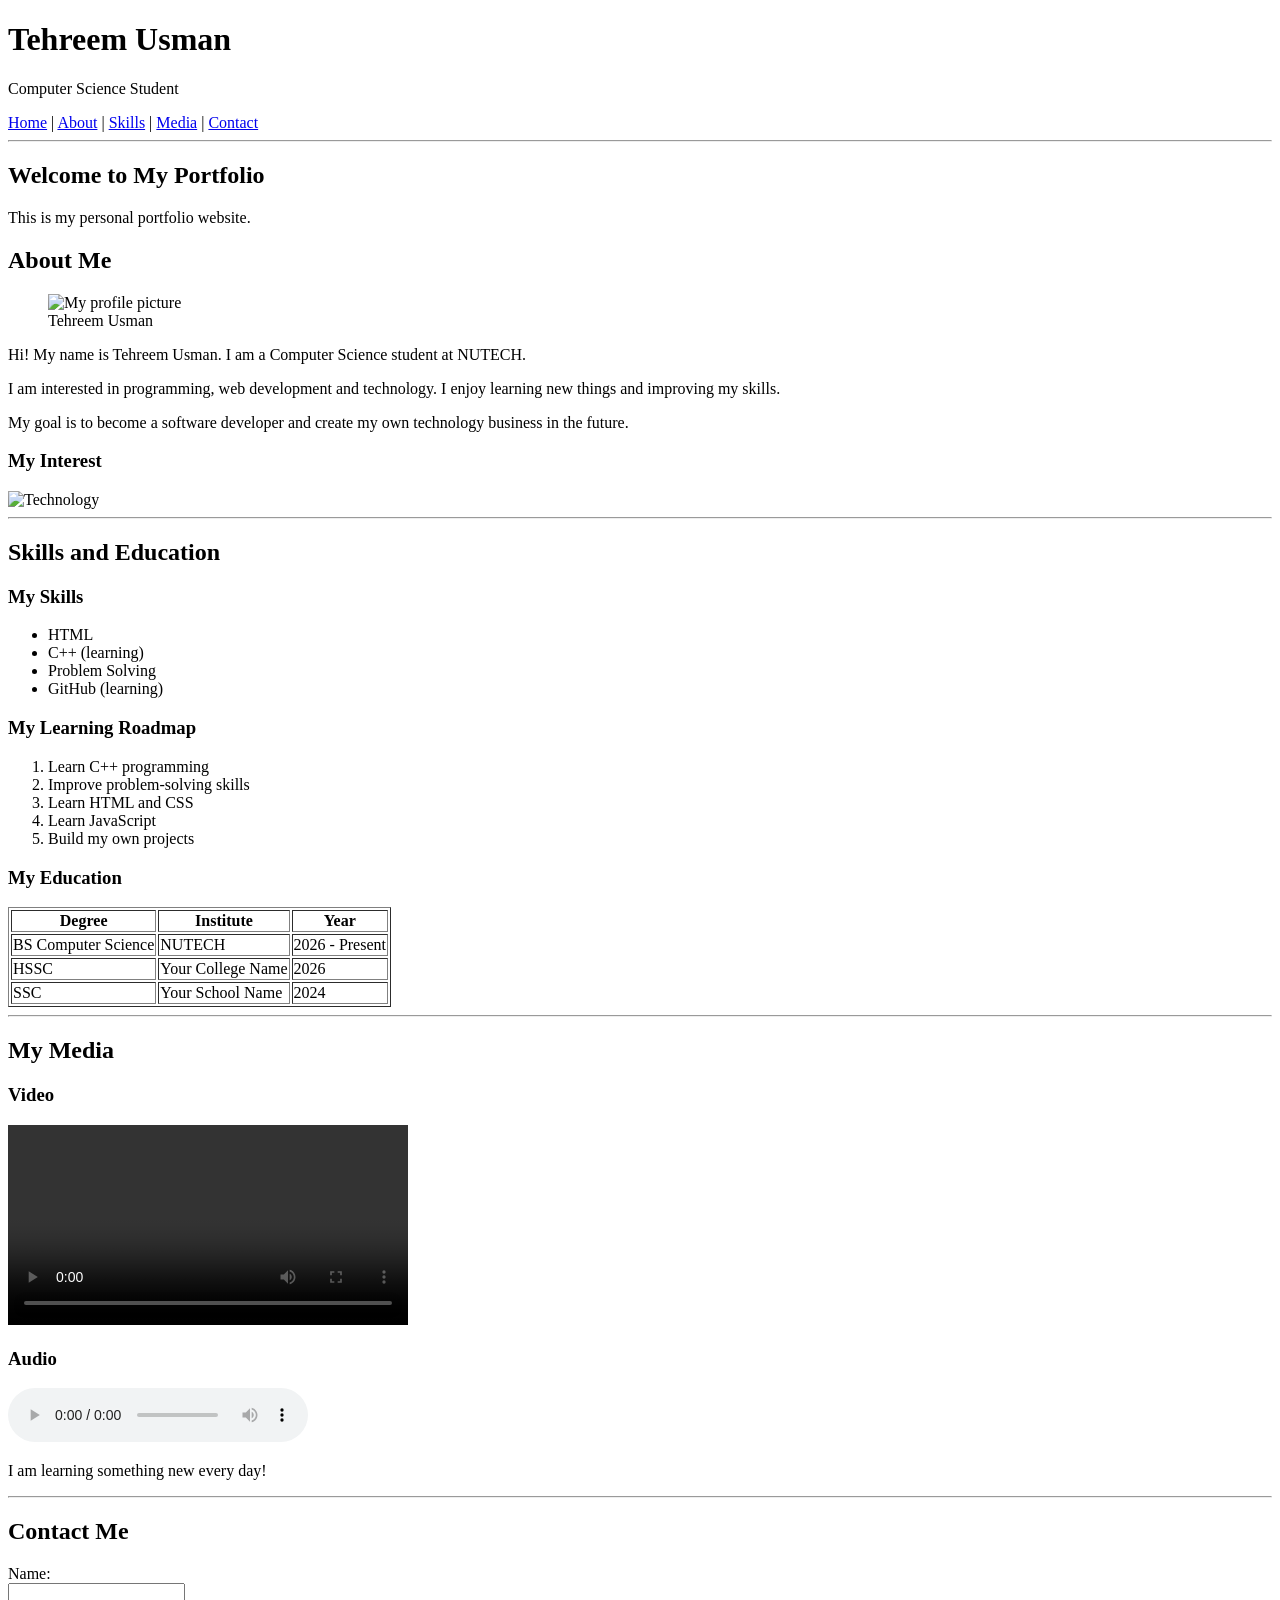
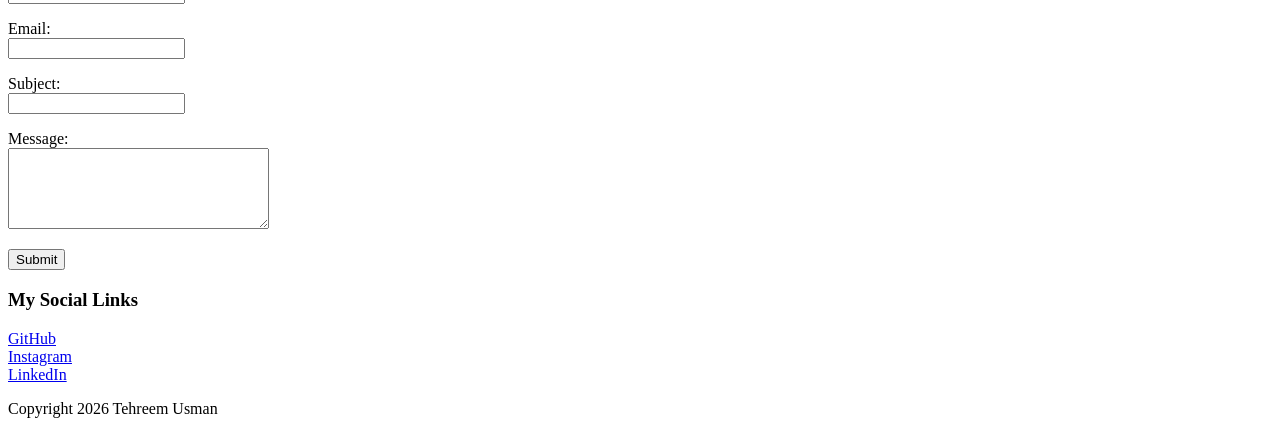
==== TehreemUsman_Portfolio.html @ 86d04010 "Add files via upload" ====
<!DOCTYPE html>
<html>
<head>
    <title>Tehreem Usman Portfolio</title>
</head>
<body>

    <header>
        <h1>Tehreem Usman</h1>
        <p>Computer Science Student</p>

        <nav>
            <a href="#home">Home</a> |
            <a href="#about">About</a> |
            <a href="#skills">Skills</a> |
            <a href="#media">Media</a> |
            <a href="#contact">Contact</a>
        </nav>
    </header>

    <hr>

    <section id="home">
        <h2>Welcome to My Portfolio</h2>
        <p>This is my personal portfolio website.</p>
    </section>

    <section id="about">
        <h2>About Me</h2>

        <article>
            <figure>
                <img src="https://cdn-icons-png.flaticon.com/512/3895/3895366.png"
                     alt="My profile picture" width="150">
                <figcaption>Tehreem Usman</figcaption>
            </figure>

            <p>Hi! My name is Tehreem Usman. I am a Computer Science student at NUTECH.</p>

            <p>I am interested in programming, web development and technology. I enjoy learning new things and improving my skills.</p>

            <p>My goal is to become a software developer and create my own technology business in the future.</p>

            <h3>My Interest</h3>
            <img src="https://images.unsplash.com/photo-1518770660439-4636190af475?auto=format&fit=crop&w=500&q=80"
                 alt="Technology" width="250">
        </article>
    </section>

    <hr>

    <section id="skills">
        <h2>Skills and Education</h2>

        <h3>My Skills</h3>
        <ul>
            <li>HTML</li>
            <li>C++ (learning)</li>
            <li>Problem Solving</li>
            <li>GitHub (learning)</li>
        </ul>

        <h3>My Learning Roadmap</h3>
        <ol>
            <li>Learn C++ programming</li>
            <li>Improve problem-solving skills</li>
            <li>Learn HTML and CSS</li>
            <li>Learn JavaScript</li>
            <li>Build my own projects</li>
        </ol>

        <h3>My Education</h3>

        <table border="1">
            <tr>
                <th>Degree</th>
                <th>Institute</th>
                <th>Year</th>
            </tr>
            <tr>
                <td>BS Computer Science</td>
                <td>NUTECH</td>
                <td>2026 - Present</td>
            </tr>
            <tr>
                <td>HSSC</td>
                <td>Your College Name</td>
                <td>2026</td>
            </tr>
            <tr>
                <td>SSC</td>
                <td>Your School Name</td>
                <td>2024</td>
            </tr>
        </table>
    </section>

    <hr>

    <section id="media">
        <h2>My Media</h2>

        <h3>Video</h3>
        <video width="400" controls>
            <source src="intro-video.mp4" type="video/mp4">
            Your browser does not support video.
        </video>

        <h3>Audio</h3>
        <audio controls>
            <source src="intro-audio.mp4" type="audio/mp4">
            Your browser does not support audio.
        </audio>

        <div>
            <p><span>I am learning something new every day!</span></p>
        </div>
    </section>

    <hr>

    <footer id="contact">
        <h2>Contact Me</h2>

        <form>
            <p>
                Name:<br>
                <input type="text" name="name" required>
            </p>

            <p>
                Email:<br>
                <input type="email" name="email" required>
            </p>

            <p>
                Subject:<br>
                <input type="text" name="subject" required>
            </p>

            <p>
                Message:<br>
                <textarea name="message" rows="5" cols="30" required></textarea>
            </p>

            <input type="submit" value="Submit">
        </form>

        <h3>My Social Links</h3>

        <nav>
            <a href="https://github.com/Tehreem-Usman">GitHub</a><br>
            <a href="https://www.instagram.com/tehreem_usman_/">Instagram</a><br>
            <a href="https://www.linkedin.com/">LinkedIn</a>
        </nav>

        <p>Copyright 2026 Tehreem Usman</p>
    </footer>

</body>
</html>
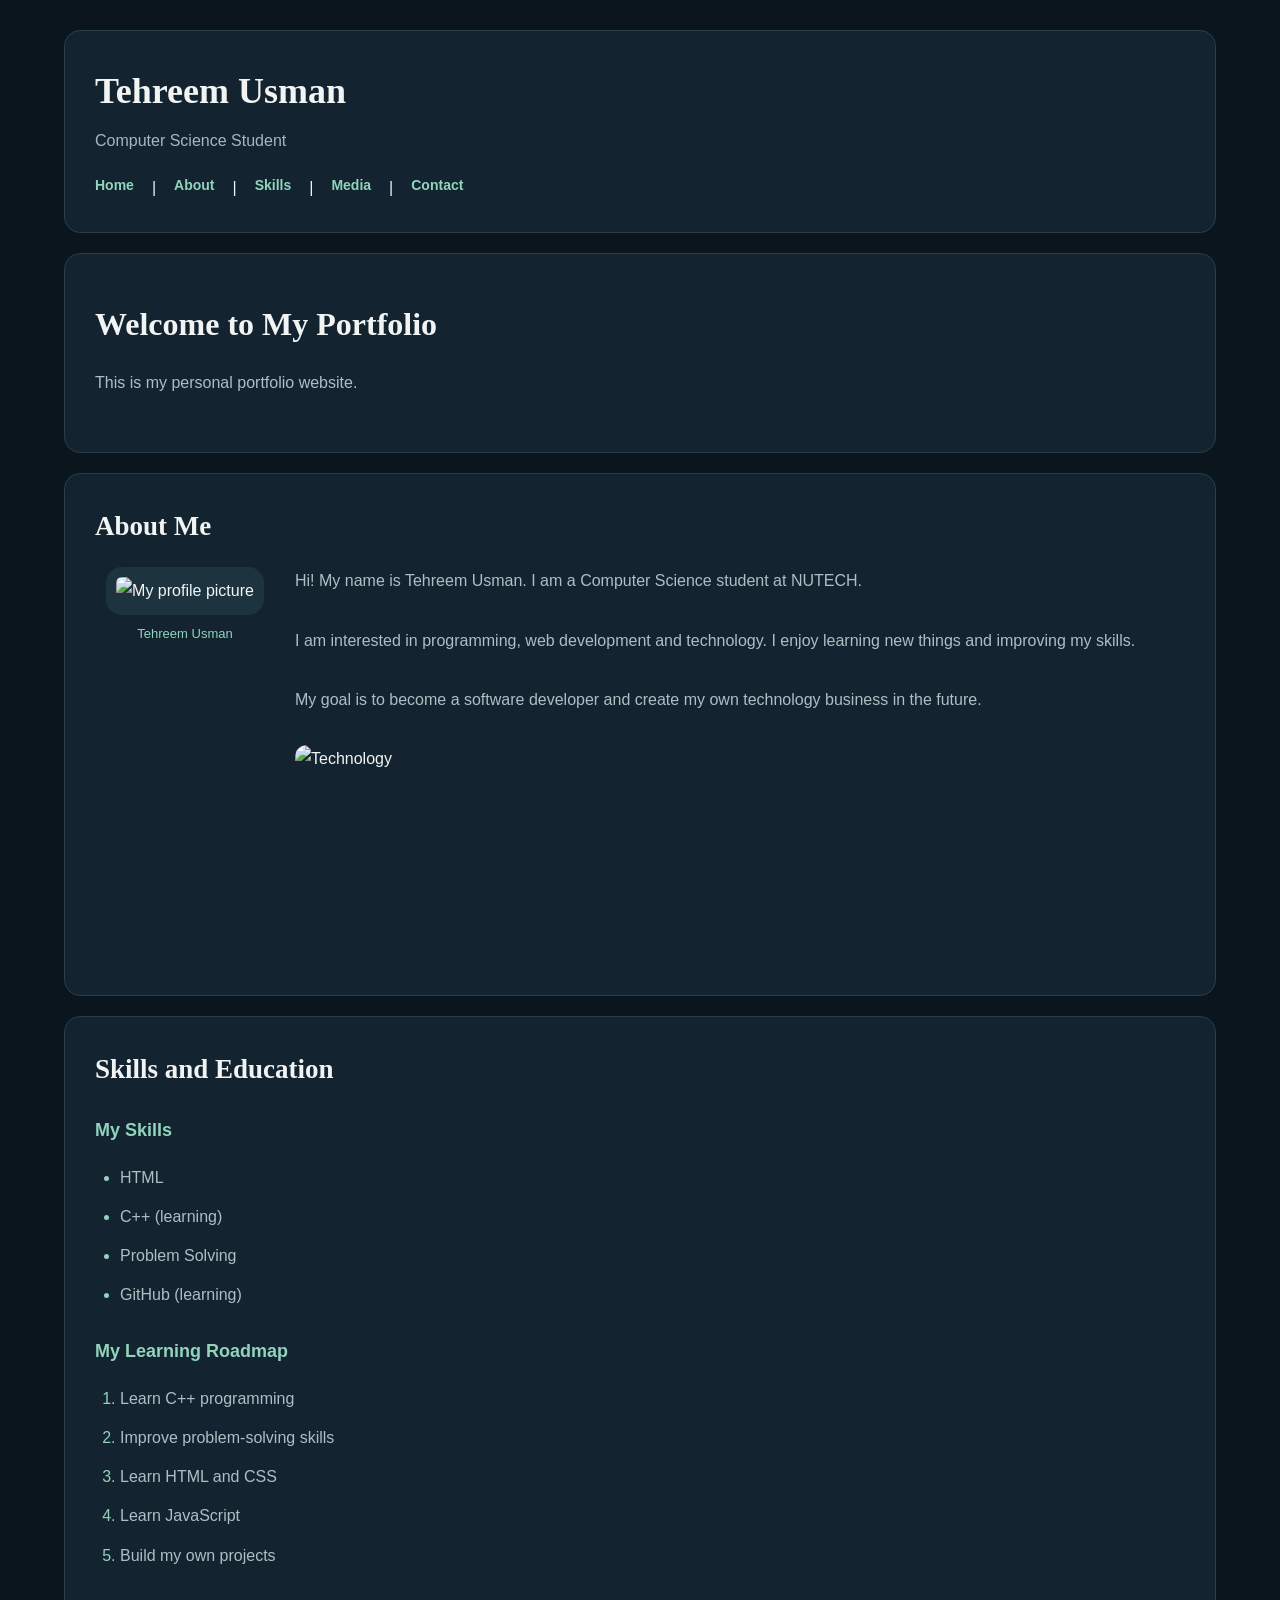
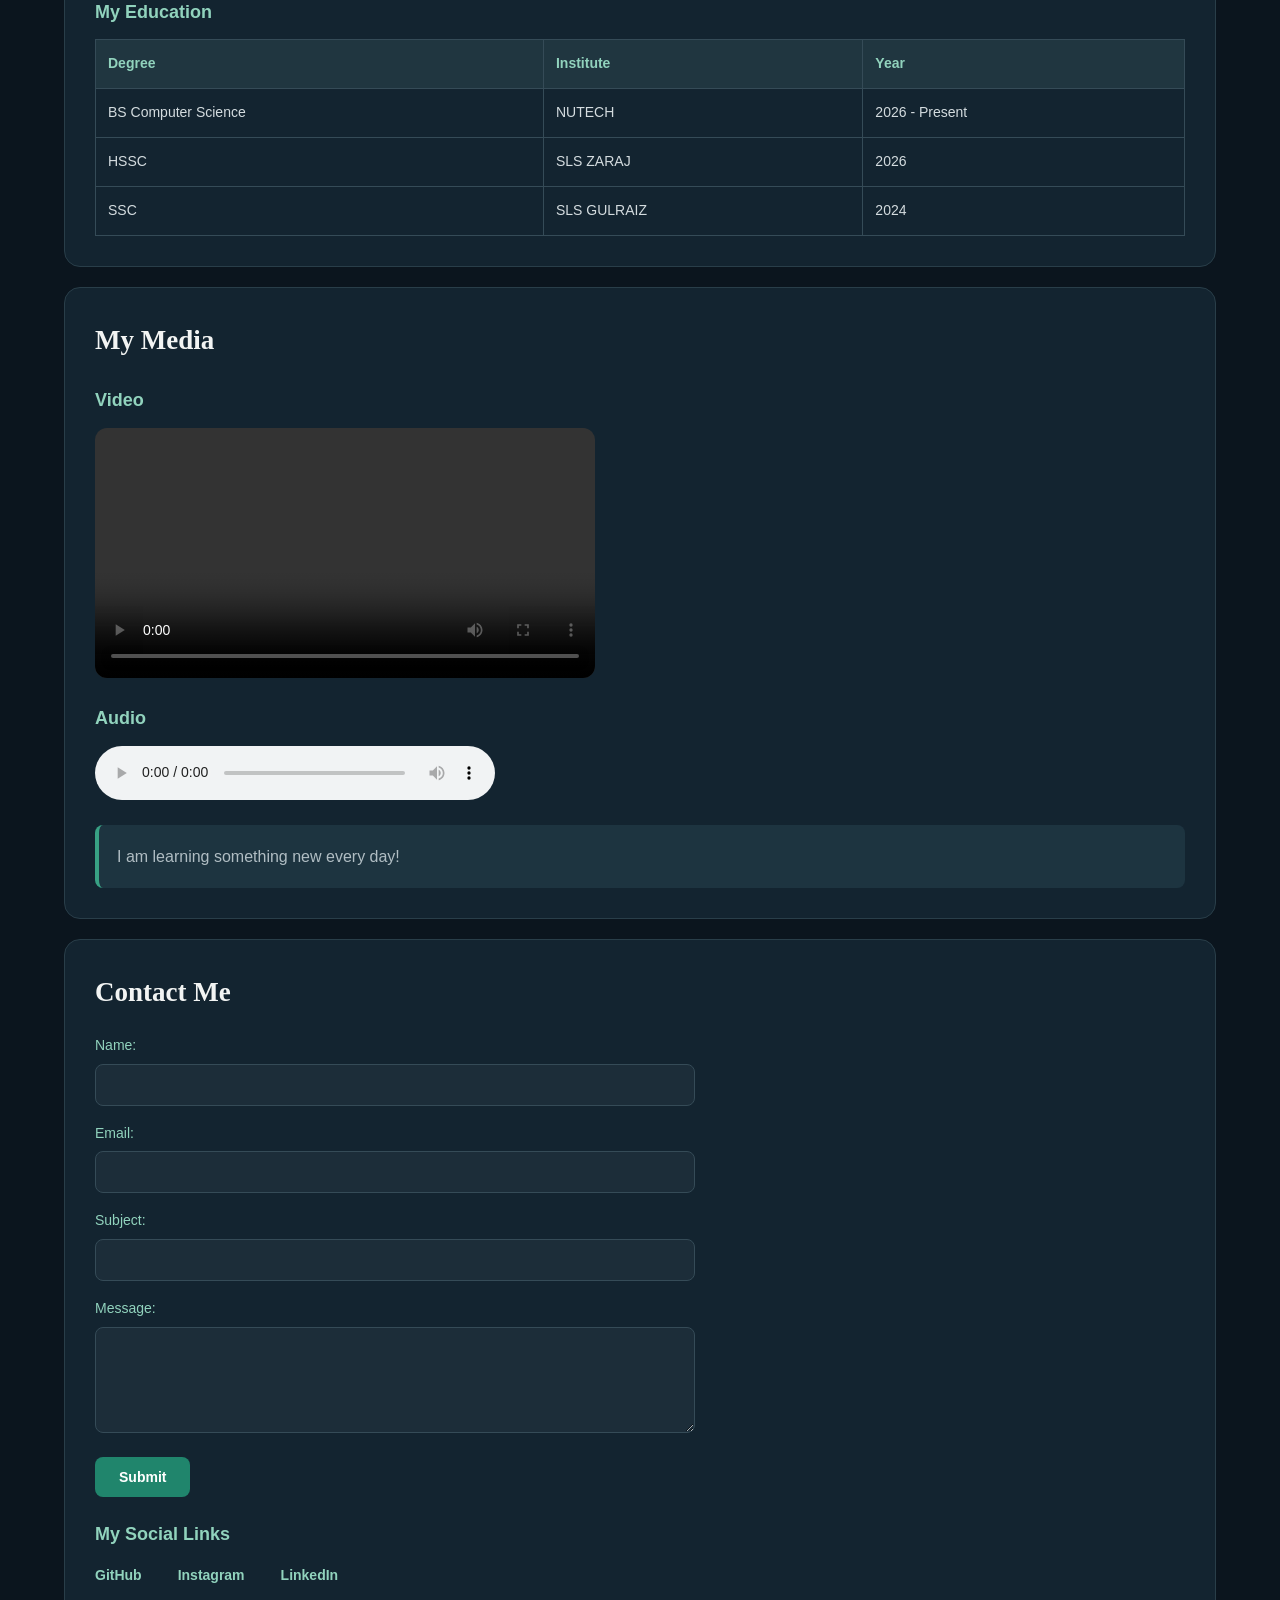
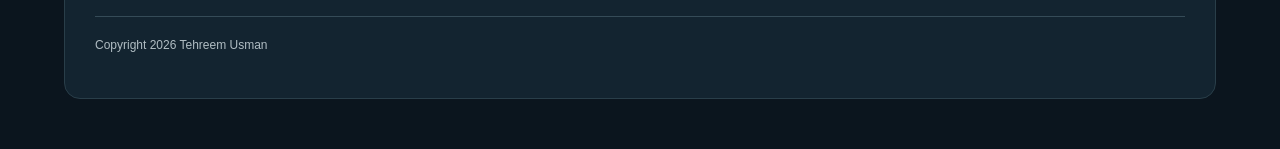
==== commit f219a97f: "Add personal portfolio website" ====
--- a/TehreemUsman_Portfolio.html
+++ b/TehreemUsman_Portfolio.html
@@ -1,162 +1,164 @@
-
-<!DOCTYPE html>
-<html>
-<head>
-    <title>Tehreem Usman Portfolio</title>
-</head>
-<body>
-
-    <header>
-        <h1>Tehreem Usman</h1>
-        <p>Computer Science Student</p>
-
-        <nav>
-            <a href="#home">Home</a> |
-            <a href="#about">About</a> |
-            <a href="#skills">Skills</a> |
-            <a href="#media">Media</a> |
-            <a href="#contact">Contact</a>
-        </nav>
-    </header>
-
-    <hr>
-
-    <section id="home">
-        <h2>Welcome to My Portfolio</h2>
-        <p>This is my personal portfolio website.</p>
-    </section>
-
-    <section id="about">
-        <h2>About Me</h2>
-
-        <article>
-            <figure>
-                <img src="https://cdn-icons-png.flaticon.com/512/3895/3895366.png"
-                     alt="My profile picture" width="150">
-                <figcaption>Tehreem Usman</figcaption>
-            </figure>
-
-            <p>Hi! My name is Tehreem Usman. I am a Computer Science student at NUTECH.</p>
-
-            <p>I am interested in programming, web development and technology. I enjoy learning new things and improving my skills.</p>
-
-            <p>My goal is to become a software developer and create my own technology business in the future.</p>
-
-            <h3>My Interest</h3>
-            <img src="https://images.unsplash.com/photo-1518770660439-4636190af475?auto=format&fit=crop&w=500&q=80"
-                 alt="Technology" width="250">
-        </article>
-    </section>
-
-    <hr>
-
-    <section id="skills">
-        <h2>Skills and Education</h2>
-
-        <h3>My Skills</h3>
-        <ul>
-            <li>HTML</li>
-            <li>C++ (learning)</li>
-            <li>Problem Solving</li>
-            <li>GitHub (learning)</li>
-        </ul>
-
-        <h3>My Learning Roadmap</h3>
-        <ol>
-            <li>Learn C++ programming</li>
-            <li>Improve problem-solving skills</li>
-            <li>Learn HTML and CSS</li>
-            <li>Learn JavaScript</li>
-            <li>Build my own projects</li>
-        </ol>
-
-        <h3>My Education</h3>
-
-        <table border="1">
-            <tr>
-                <th>Degree</th>
-                <th>Institute</th>
-                <th>Year</th>
-            </tr>
-            <tr>
-                <td>BS Computer Science</td>
-                <td>NUTECH</td>
-                <td>2026 - Present</td>
-            </tr>
-            <tr>
-                <td>HSSC</td>
-                <td>Your College Name</td>
-                <td>2026</td>
-            </tr>
-            <tr>
-                <td>SSC</td>
-                <td>Your School Name</td>
-                <td>2024</td>
-            </tr>
-        </table>
-    </section>
-
-    <hr>
-
-    <section id="media">
-        <h2>My Media</h2>
-
-        <h3>Video</h3>
-        <video width="400" controls>
-            <source src="intro-video.mp4" type="video/mp4">
-            Your browser does not support video.
-        </video>
-
-        <h3>Audio</h3>
-        <audio controls>
-            <source src="intro-audio.mp4" type="audio/mp4">
-            Your browser does not support audio.
-        </audio>
-
-        <div>
-            <p><span>I am learning something new every day!</span></p>
-        </div>
-    </section>
-
-    <hr>
-
-    <footer id="contact">
-        <h2>Contact Me</h2>
-
-        <form>
-            <p>
-                Name:<br>
-                <input type="text" name="name" required>
-            </p>
-
-            <p>
-                Email:<br>
-                <input type="email" name="email" required>
-            </p>
-
-            <p>
-                Subject:<br>
-                <input type="text" name="subject" required>
-            </p>
-
-            <p>
-                Message:<br>
-                <textarea name="message" rows="5" cols="30" required></textarea>
-            </p>
-
-            <input type="submit" value="Submit">
-        </form>
-
-        <h3>My Social Links</h3>
-
-        <nav>
-            <a href="https://github.com/Tehreem-Usman">GitHub</a><br>
-            <a href="https://www.instagram.com/tehreem_usman_/">Instagram</a><br>
-            <a href="https://www.linkedin.com/">LinkedIn</a>
-        </nav>
-
-        <p>Copyright 2026 Tehreem Usman</p>
-    </footer>
-
-</body>
-</html>
+
+<!DOCTYPE html>
+<html>
+<head>
+    <meta name="viewport" content="width=device-width, initial-scale=1.0">
+<link rel="stylesheet" href="portfolio.css">
+    <title>Tehreem Usman Portfolio</title>
+</head>
+<body>
+
+    <header>
+        <h1>Tehreem Usman</h1>
+        <p>Computer Science Student</p>
+
+        <nav>
+            <a href="#home">Home</a> |
+            <a href="#about">About</a> |
+            <a href="#skills">Skills</a> |
+            <a href="#media">Media</a> |
+            <a href="#contact">Contact</a>
+        </nav>
+    </header>
+
+    <hr>
+
+    <section id="home">
+        <h2>Welcome to My Portfolio</h2>
+        <p>This is my personal portfolio website.</p>
+    </section>
+
+    <section id="about">
+        <h2>About Me</h2>
+
+        <article>
+            <figure>
+                <img src="https://cdn-icons-png.flaticon.com/512/3895/3895366.png"
+                     alt="My profile picture" width="150">
+                <figcaption>Tehreem Usman</figcaption>
+            </figure>
+
+            <p>Hi! My name is Tehreem Usman. I am a Computer Science student at NUTECH.</p>
+
+            <p>I am interested in programming, web development and technology. I enjoy learning new things and improving my skills.</p>
+
+            <p>My goal is to become a software developer and create my own technology business in the future.</p>
+
+            
+            <img src="https://images.unsplash.com/photo-1518770660439-4636190af475?auto=format&fit=crop&w=500&q=80"
+                 alt="Technology" width="250">
+        </article>
+    </section>
+
+    <hr>
+
+    <section id="skills">
+        <h2>Skills and Education</h2>
+
+        <h3>My Skills</h3>
+        <ul>
+            <li>HTML</li>
+            <li>C++ (learning)</li>
+            <li>Problem Solving</li>
+            <li>GitHub (learning)</li>
+        </ul>
+
+        <h3>My Learning Roadmap</h3>
+        <ol>
+            <li>Learn C++ programming</li>
+            <li>Improve problem-solving skills</li>
+            <li>Learn HTML and CSS</li>
+            <li>Learn JavaScript</li>
+            <li>Build my own projects</li>
+        </ol>
+
+        <h3>My Education</h3>
+
+        <table border="1">
+            <tr>
+                <th>Degree</th>
+                <th>Institute</th>
+                <th>Year</th>
+            </tr>
+            <tr>
+                <td>BS Computer Science</td>
+                <td>NUTECH</td>
+                <td>2026 - Present</td>
+            </tr>
+            <tr>
+                <td>HSSC</td>
+                <td>SLS ZARAJ</td>
+                <td>2026</td>
+            </tr>
+            <tr>
+                <td>SSC</td>
+                <td>SLS GULRAIZ</td>
+                <td>2024</td>
+            </tr>
+        </table>
+    </section>
+
+    <hr>
+
+    <section id="media">
+        <h2>My Media</h2>
+
+        <h3>Video</h3>
+        <video width="400" controls>
+            <source src="intro-video.mp4" type="video/mp4">
+            Your browser does not support video.
+        </video>
+
+        <h3>Audio</h3>
+        <audio controls>
+            <source src="intro-audio.mp4" type="audio/mp4">
+            Your browser does not support audio.
+        </audio>
+
+        <div>
+            <p><span>I am learning something new every day!</span></p>
+        </div>
+    </section>
+
+    <hr>
+
+    <footer id="contact">
+        <h2>Contact Me</h2>
+
+        <form>
+            <p>
+                Name:<br>
+                <input type="text" name="name" required>
+            </p>
+
+            <p>
+                Email:<br>
+                <input type="email" name="email" required>
+            </p>
+
+            <p>
+                Subject:<br>
+                <input type="text" name="subject" required>
+            </p>
+
+            <p>
+                Message:<br>
+                <textarea name="message" rows="5" cols="30" required></textarea>
+            </p>
+
+            <input type="submit" value="Submit">
+        </form>
+
+        <h3>My Social Links</h3>
+
+        <nav>
+            <a href="https://github.com/Tehreem-Usman">GitHub</a><br>
+            <a href="https://www.instagram.com/tehreem_usman._/">Instagram</a><br>
+            <a href="https://www.linkedin.com/">LinkedIn</a>
+        </nav>
+
+        <p>Copyright 2026 Tehreem Usman</p>
+    </footer>
+
+</body>
+</html>
--- a/portfolio.css
+++ b/portfolio.css
@@ -0,0 +1,320 @@
+
+/* General styling */
+* {
+    margin: 0;
+    padding: 0;
+    box-sizing: border-box;
+}
+
+body {
+    background-color: #0b151e;
+    color: #f2f4f3;
+    font-family: Arial, sans-serif;
+    line-height: 1.7;
+    padding: 30px 5%;
+}
+
+header, section, footer {
+    max-width: 1200px;
+    margin: 0 auto 20px;
+}
+
+header {
+    background-color: #132430;
+    padding: 30px;
+    border: 1px solid #293e49;
+    border-radius: 16px;
+}
+
+header h1 {
+    font-family: Georgia, serif;
+    font-size: 36px;
+    margin-bottom: 5px;
+}
+
+header p {
+    color: #a8b6bd;
+    margin-bottom: 20px;
+}
+
+nav {
+    display: flex;
+    flex-wrap: wrap;
+    gap: 18px;
+}
+
+nav a {
+    color: #91d3bd;
+    text-decoration: none;
+    font-size: 14px;
+    font-weight: bold;
+    transition: color 0.3s;
+}
+
+nav a:hover {
+    color: white;
+}
+
+/* All main sections */
+section, footer {
+    background-color: #132430;
+    padding: 30px;
+    border: 1px solid #293e49;
+    border-radius: 16px;
+}
+
+h2 {
+    font-family: Georgia, serif;
+    font-size: 27px;
+    margin-bottom: 18px;
+}
+
+h3 {
+    color: #91d3bd;
+    font-size: 18px;
+    margin: 22px 0 12px;
+}
+
+p {
+    color: #b0bdc3;
+    margin-bottom: 12px;
+}
+
+hr {
+    display: none;
+}
+
+/* Home section */
+#home {
+    min-height: 200px;
+    display: flex;
+    flex-direction: column;
+    justify-content: center;
+}
+
+#home h2 {
+    font-size: 32px;
+}
+
+/* About section */
+#about article {
+    display: grid;
+    grid-template-columns: 180px 1fr;
+    gap: 20px;
+    align-items: start;
+}
+
+#about figure {
+    grid-row: span 3;
+    text-align: center;
+}
+
+#about figure img {
+    width: 150px;
+    height: 150px;
+    object-fit: contain;
+    background-color: #1d3440;
+    border-radius: 16px;
+    padding: 10px;
+}
+
+figcaption {
+    color: #91d3bd;
+    font-size: 13px;
+    margin-top: 8px;
+}
+
+#about article > p,
+#about article > h3,
+#about article > img {
+    grid-column: 2;
+}
+
+#about article > img {
+    width: 100%;
+    max-width: 400px;
+    height: 220px;
+    object-fit: cover;
+    border-radius: 12px;
+}
+
+/* Skills and learning roadmap */
+#skills ul,
+#skills ol {
+    padding-left: 25px;
+    margin-bottom: 20px;
+}
+
+#skills li {
+    color: #b0bdc3;
+    padding: 6px 0;
+}
+
+#skills li::marker {
+    color: #91d3bd;
+}
+
+/* Education table */
+table {
+    width: 100%;
+    border-collapse: collapse;
+    margin-top: 12px;
+    font-size: 14px;
+}
+
+th, td {
+    border: 1px solid #354b57;
+    padding: 12px;
+    text-align: left;
+}
+
+th {
+    background-color: #203640;
+    color: #91d3bd;
+}
+
+td {
+    color: #d4dcdf;
+}
+
+tr:hover td {
+    background-color: #1b303c;
+}
+
+/* Media section */
+#media video {
+    display: block;
+    width: 100%;
+    max-width: 500px;
+    border-radius: 12px;
+    margin: 12px 0 25px;
+}
+
+#media audio {
+    display: block;
+    width: 100%;
+    max-width: 400px;
+    margin: 12px 0 25px;
+}
+
+#media div {
+    background-color: #1d3440;
+    padding: 18px;
+    border-left: 4px solid #38a184;
+    border-radius: 8px;
+    margin-top: 20px;
+}
+
+#media div p {
+    margin: 0;
+}
+
+/* Contact form */
+form {
+    max-width: 600px;
+}
+
+form p {
+    color: #91d3bd;
+    font-size: 14px;
+    margin-bottom: 16px;
+}
+
+input[type="text"],
+input[type="email"],
+textarea {
+    width: 100%;
+    padding: 12px;
+    margin-top: 6px;
+    background-color: #1c2d39;
+    color: white;
+    border: 1px solid #354b57;
+    border-radius: 8px;
+    font-family: Arial, sans-serif;
+    font-size: 14px;
+}
+
+input:focus,
+textarea:focus {
+    outline: 2px solid #38a184;
+}
+
+textarea {
+    resize: vertical;
+}
+
+input[type="submit"] {
+    background-color: #20856c;
+    color: white;
+    padding: 12px 24px;
+    border: none;
+    border-radius: 8px;
+    font-size: 14px;
+    font-weight: bold;
+    cursor: pointer;
+    transition: background-color 0.3s, transform 0.3s;
+}
+
+input[type="submit"]:hover {
+    background-color: #2ca083;
+    transform: translateY(-2px);
+}
+
+/* Social links */
+footer nav {
+    margin: 15px 0 25px;
+}
+
+footer > p:last-child {
+    border-top: 1px solid #354b57;
+    padding-top: 18px;
+    margin-top: 20px;
+    font-size: 12px;
+}
+
+/* Responsive layout for smaller screens */
+@media (max-width: 650px) {
+    body {
+        padding: 15px 4%;
+    }
+
+    header, section, footer {
+        padding: 22px;
+    }
+
+    header h1 {
+        font-size: 29px;
+    }
+
+    #about article {
+        grid-template-columns: 1fr;
+    }
+
+    #about figure {
+        grid-row: auto;
+        margin-bottom: 15px;
+    }
+
+    #about article > p,
+    #about article > h3,
+    #about article > img {
+        grid-column: 1;
+    }
+
+    #about article > img {
+        max-width: 100%;
+    }
+
+    table {
+        font-size: 12px;
+    }
+
+    th, td {
+        padding: 8px 5px;
+        overflow-wrap: anywhere;
+    }
+
+    nav {
+        gap: 12px;
+    }
+}
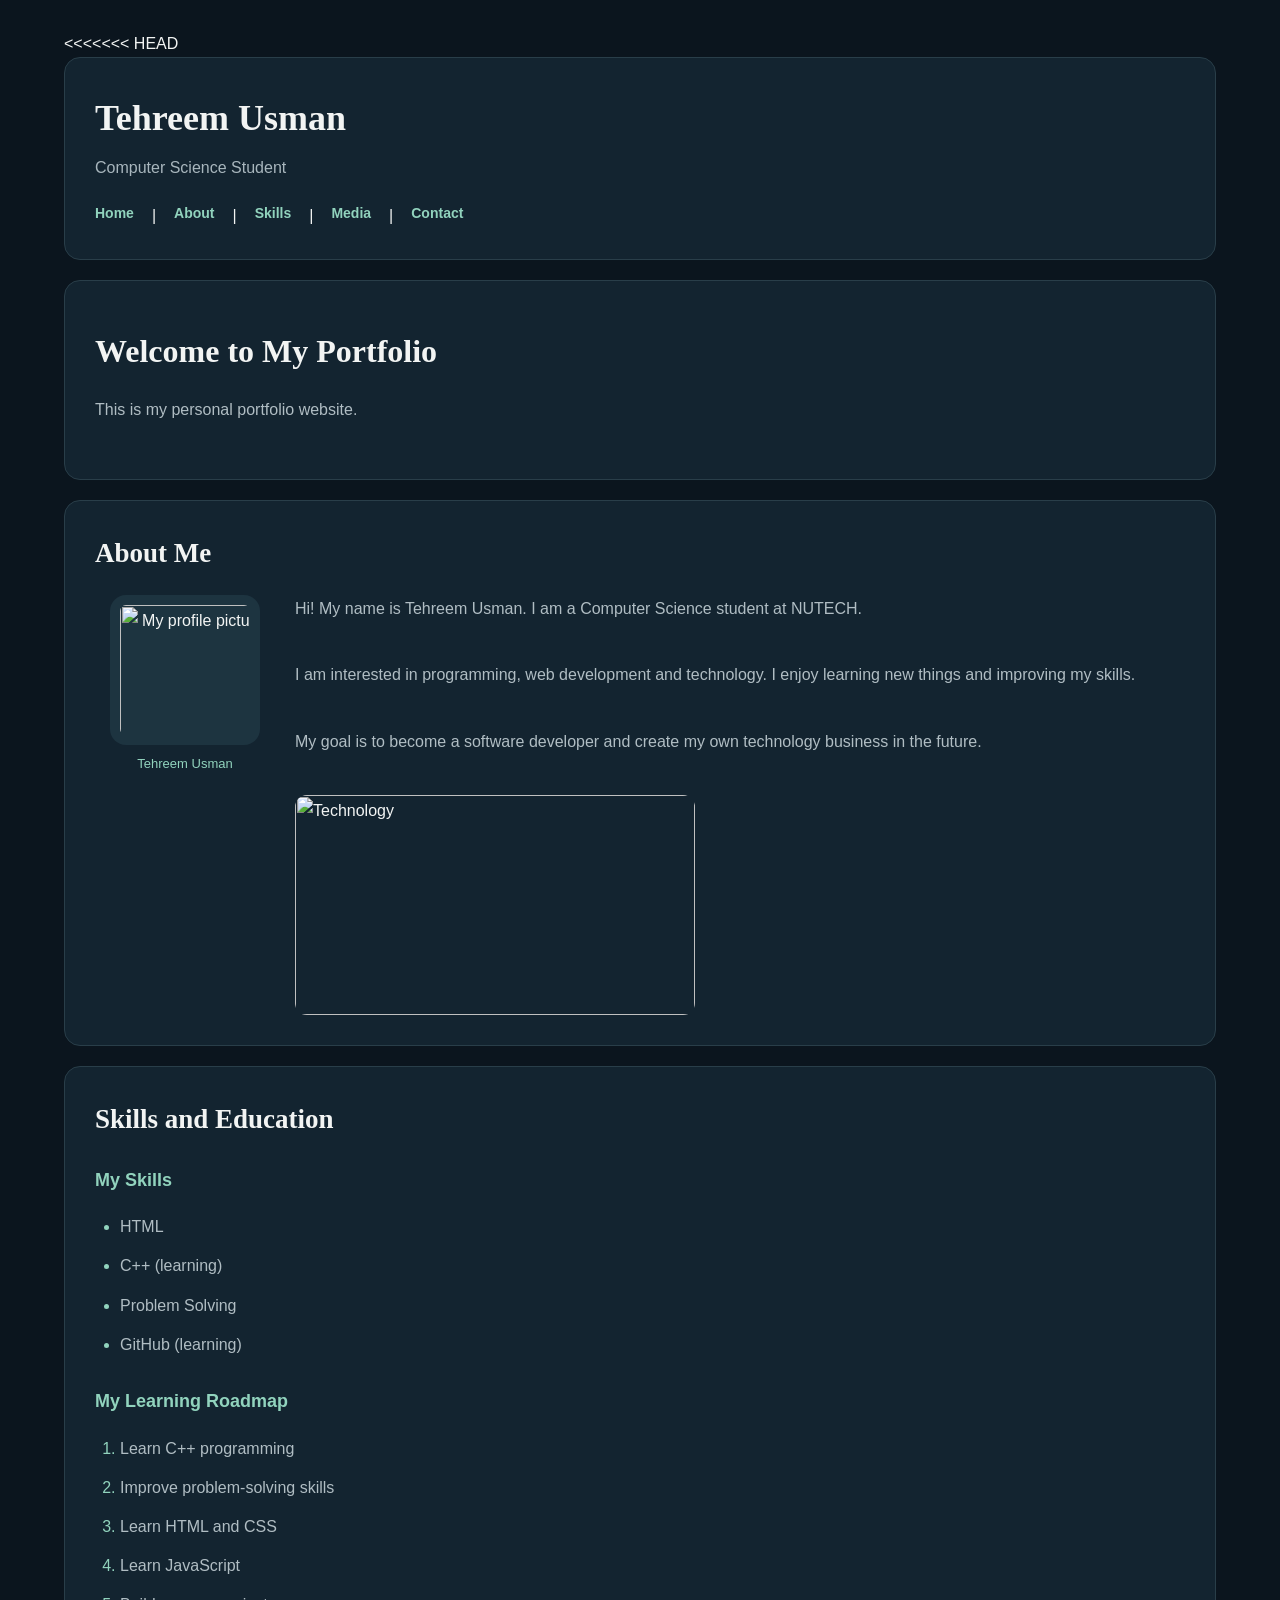
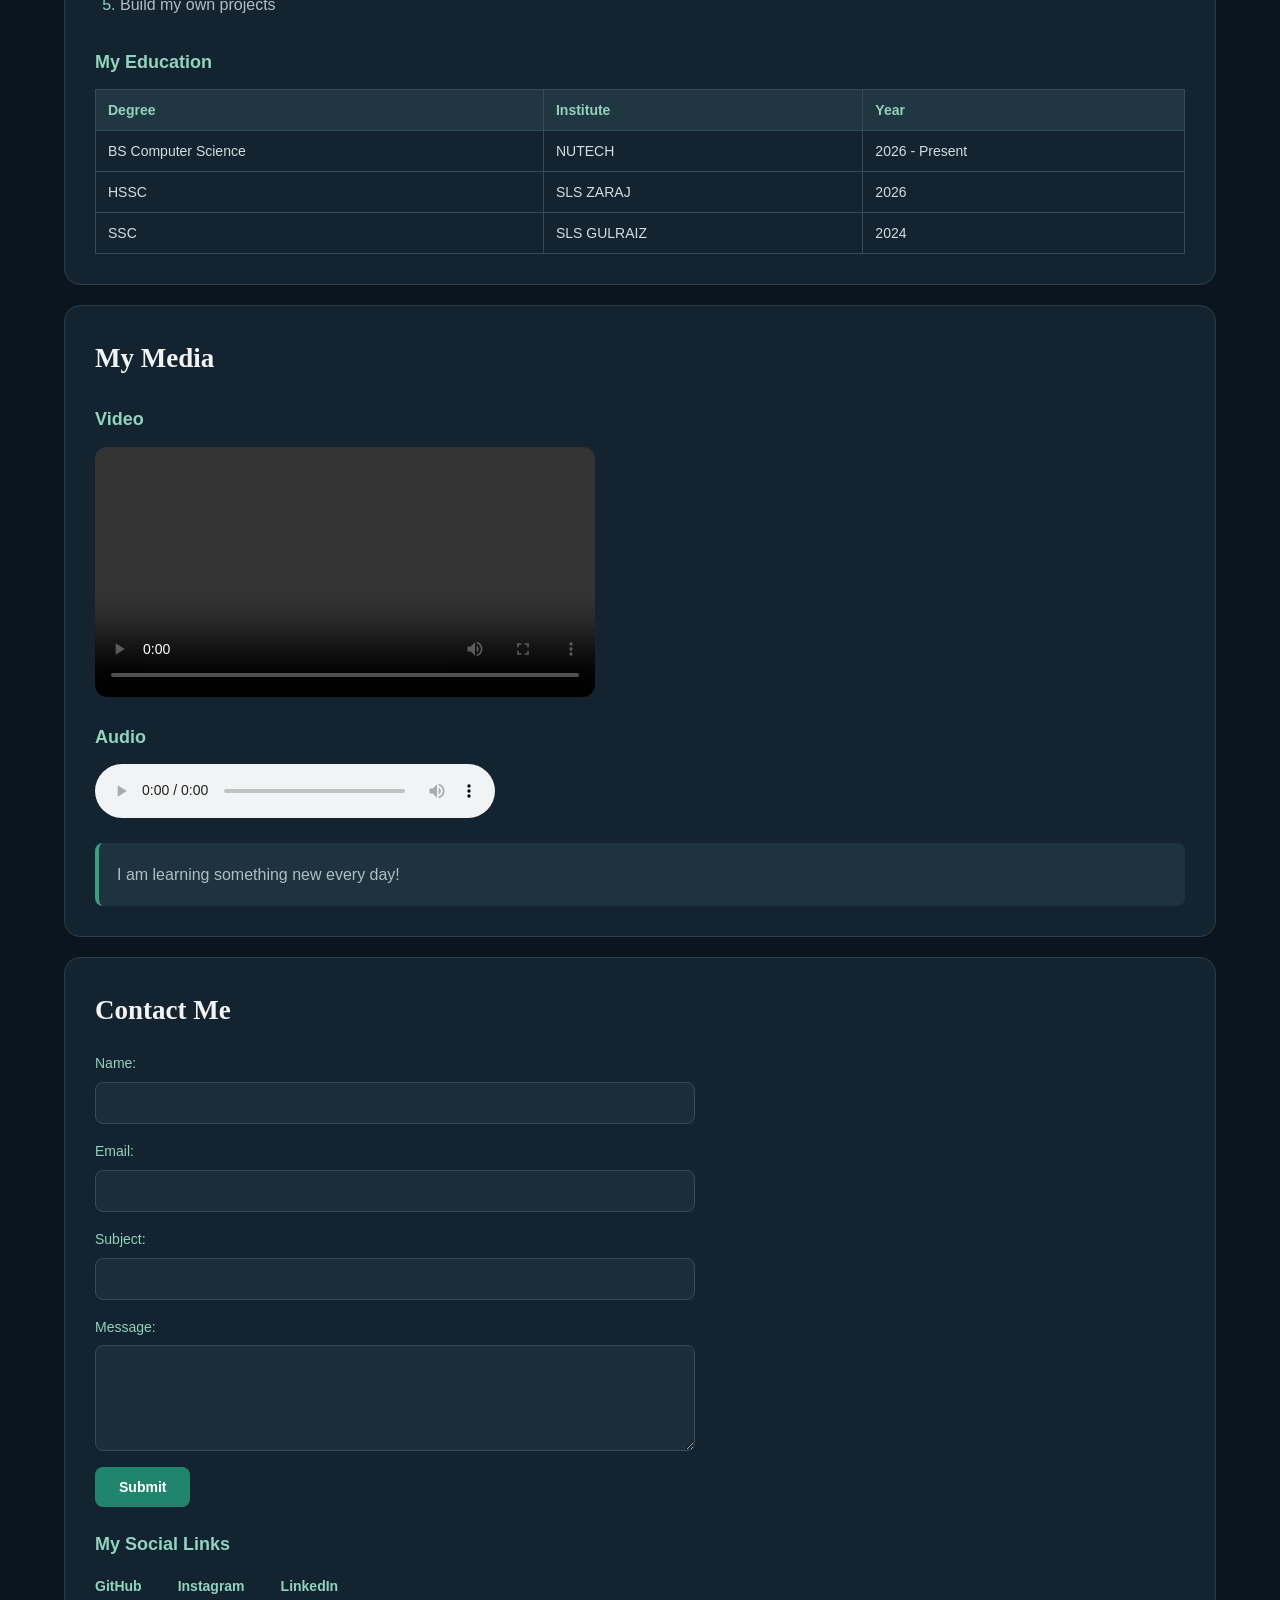
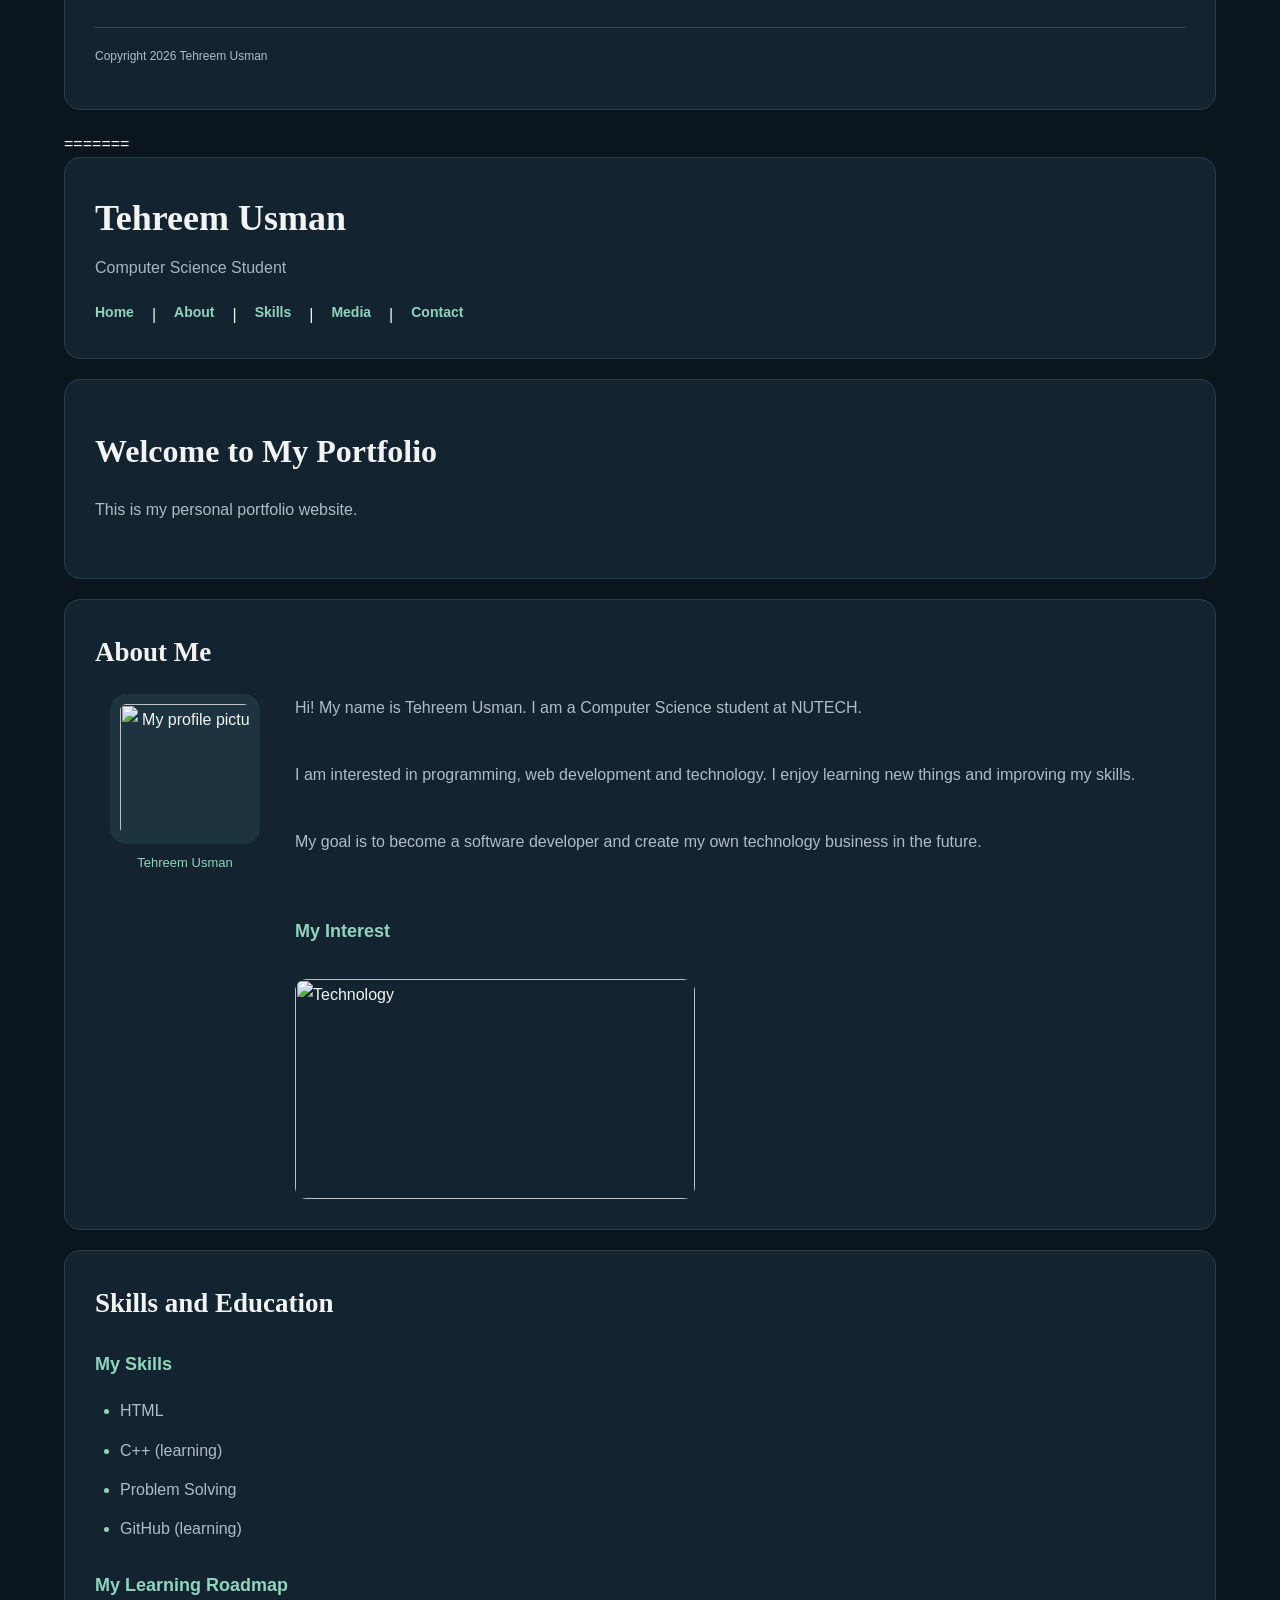
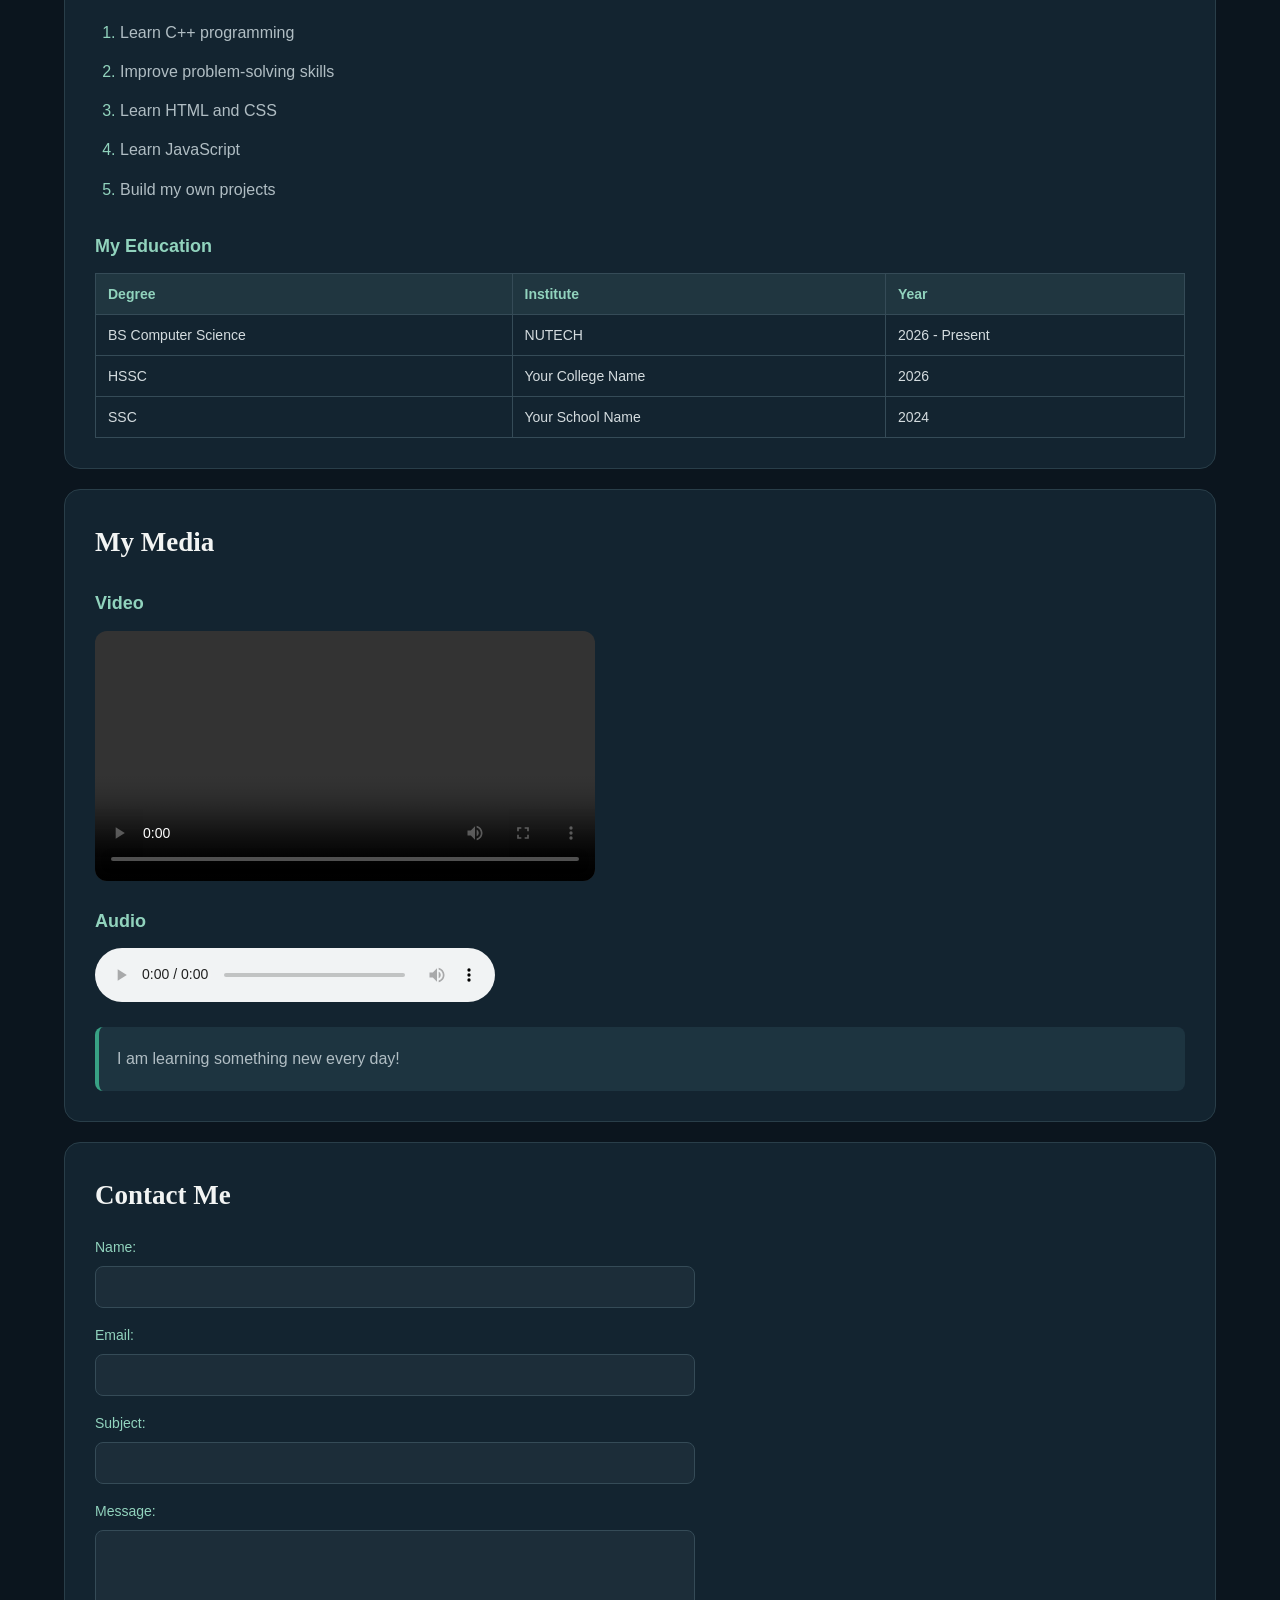
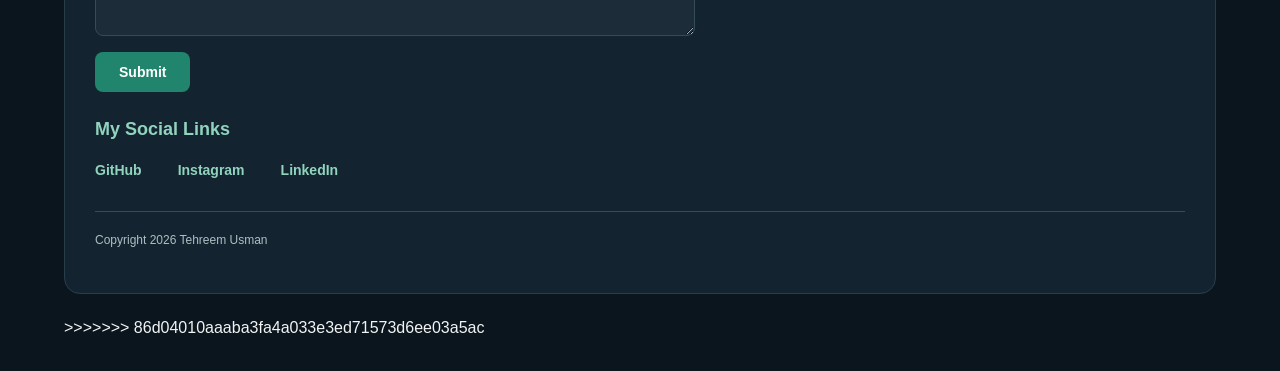
==== commit 64d82665: "Merge remote changes and keep portfolio" ====
--- a/TehreemUsman_Portfolio.html
+++ b/TehreemUsman_Portfolio.html
@@ -1,3 +1,4 @@
+<<<<<<< HEAD
 
 <!DOCTYPE html>
 <html>
@@ -162,3 +163,167 @@
 
 </body>
 </html>
+=======
+
+<!DOCTYPE html>
+<html>
+<head>
+    <title>Tehreem Usman Portfolio</title>
+</head>
+<body>
+
+    <header>
+        <h1>Tehreem Usman</h1>
+        <p>Computer Science Student</p>
+
+        <nav>
+            <a href="#home">Home</a> |
+            <a href="#about">About</a> |
+            <a href="#skills">Skills</a> |
+            <a href="#media">Media</a> |
+            <a href="#contact">Contact</a>
+        </nav>
+    </header>
+
+    <hr>
+
+    <section id="home">
+        <h2>Welcome to My Portfolio</h2>
+        <p>This is my personal portfolio website.</p>
+    </section>
+
+    <section id="about">
+        <h2>About Me</h2>
+
+        <article>
+            <figure>
+                <img src="https://cdn-icons-png.flaticon.com/512/3895/3895366.png"
+                     alt="My profile picture" width="150">
+                <figcaption>Tehreem Usman</figcaption>
+            </figure>
+
+            <p>Hi! My name is Tehreem Usman. I am a Computer Science student at NUTECH.</p>
+
+            <p>I am interested in programming, web development and technology. I enjoy learning new things and improving my skills.</p>
+
+            <p>My goal is to become a software developer and create my own technology business in the future.</p>
+
+            <h3>My Interest</h3>
+            <img src="https://images.unsplash.com/photo-1518770660439-4636190af475?auto=format&fit=crop&w=500&q=80"
+                 alt="Technology" width="250">
+        </article>
+    </section>
+
+    <hr>
+
+    <section id="skills">
+        <h2>Skills and Education</h2>
+
+        <h3>My Skills</h3>
+        <ul>
+            <li>HTML</li>
+            <li>C++ (learning)</li>
+            <li>Problem Solving</li>
+            <li>GitHub (learning)</li>
+        </ul>
+
+        <h3>My Learning Roadmap</h3>
+        <ol>
+            <li>Learn C++ programming</li>
+            <li>Improve problem-solving skills</li>
+            <li>Learn HTML and CSS</li>
+            <li>Learn JavaScript</li>
+            <li>Build my own projects</li>
+        </ol>
+
+        <h3>My Education</h3>
+
+        <table border="1">
+            <tr>
+                <th>Degree</th>
+                <th>Institute</th>
+                <th>Year</th>
+            </tr>
+            <tr>
+                <td>BS Computer Science</td>
+                <td>NUTECH</td>
+                <td>2026 - Present</td>
+            </tr>
+            <tr>
+                <td>HSSC</td>
+                <td>Your College Name</td>
+                <td>2026</td>
+            </tr>
+            <tr>
+                <td>SSC</td>
+                <td>Your School Name</td>
+                <td>2024</td>
+            </tr>
+        </table>
+    </section>
+
+    <hr>
+
+    <section id="media">
+        <h2>My Media</h2>
+
+        <h3>Video</h3>
+        <video width="400" controls>
+            <source src="intro-video.mp4" type="video/mp4">
+            Your browser does not support video.
+        </video>
+
+        <h3>Audio</h3>
+        <audio controls>
+            <source src="intro-audio.mp4" type="audio/mp4">
+            Your browser does not support audio.
+        </audio>
+
+        <div>
+            <p><span>I am learning something new every day!</span></p>
+        </div>
+    </section>
+
+    <hr>
+
+    <footer id="contact">
+        <h2>Contact Me</h2>
+
+        <form>
+            <p>
+                Name:<br>
+                <input type="text" name="name" required>
+            </p>
+
+            <p>
+                Email:<br>
+                <input type="email" name="email" required>
+            </p>
+
+            <p>
+                Subject:<br>
+                <input type="text" name="subject" required>
+            </p>
+
+            <p>
+                Message:<br>
+                <textarea name="message" rows="5" cols="30" required></textarea>
+            </p>
+
+            <input type="submit" value="Submit">
+        </form>
+
+        <h3>My Social Links</h3>
+
+        <nav>
+            <a href="https://github.com/Tehreem-Usman">GitHub</a><br>
+            <a href="https://www.instagram.com/tehreem_usman_/">Instagram</a><br>
+            <a href="https://www.linkedin.com/">LinkedIn</a>
+        </nav>
+
+        <p>Copyright 2026 Tehreem Usman</p>
+    </footer>
+
+</body>
+</html>
+>>>>>>> 86d04010aaaba3fa4a033e3ed71573d6ee03a5ac
